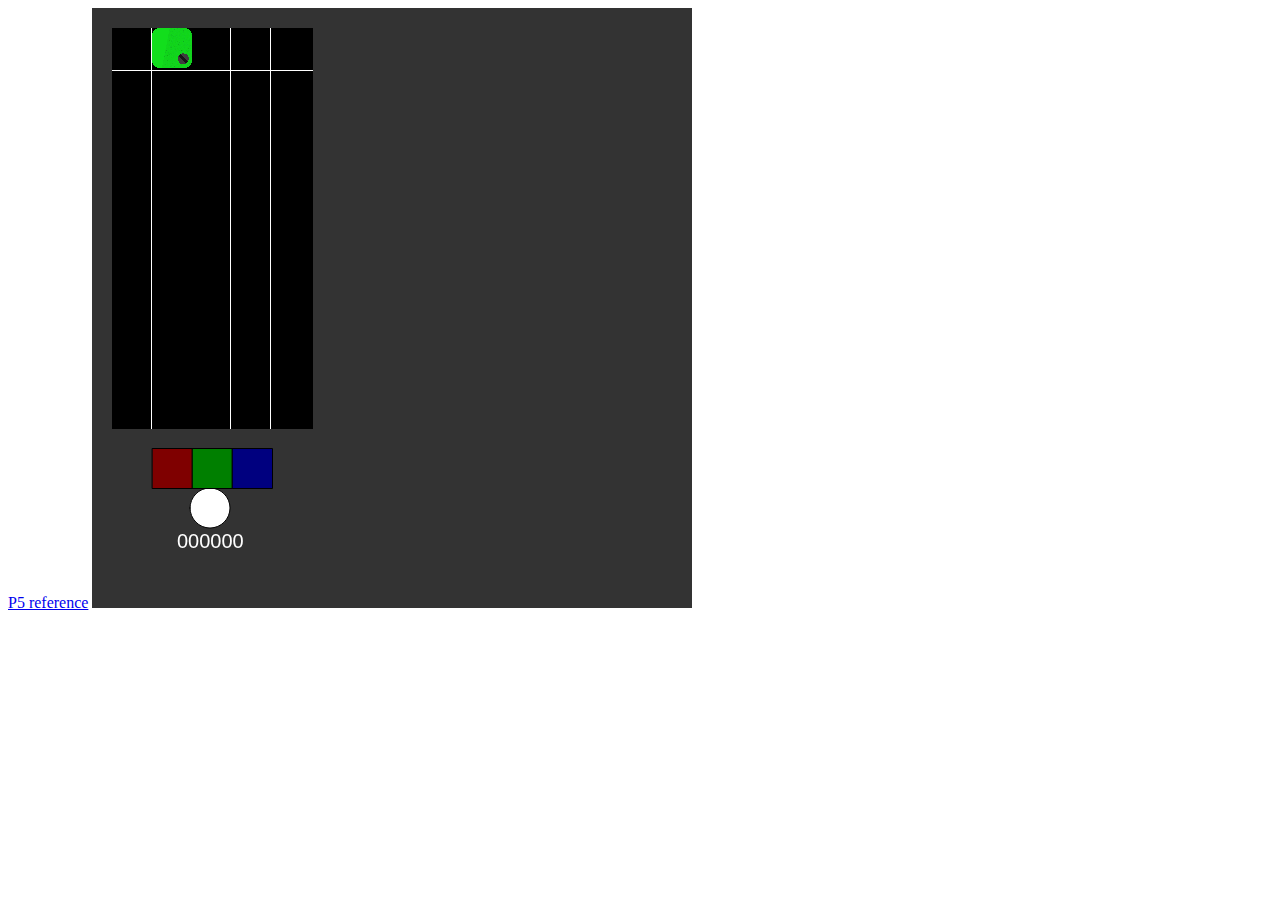
==== index.html @ e8c52490 "moving files + score system" ====
<html>
<meta charset="utf-8">

<head>
    <script src="libraries/p5.js"></script>
    <script src="libraries/p5.dom.js"></script>
    <!-- <script src="libraries/p5.sound.js"></script> -->
</head>

<body style="overflow:hidden">
    <script src="bucket.js"></script>
    <script src="cell.js"></script>
    <script src="matrix.js"></script>
    <script src="player.js"></script>
    <script src="main.js"></script>
    <a href="https://p5js.org/reference/" target="_tab">P5 reference</a>
    <!-- <button onclick="stop();">Stop</button> -->
</body>

</html>
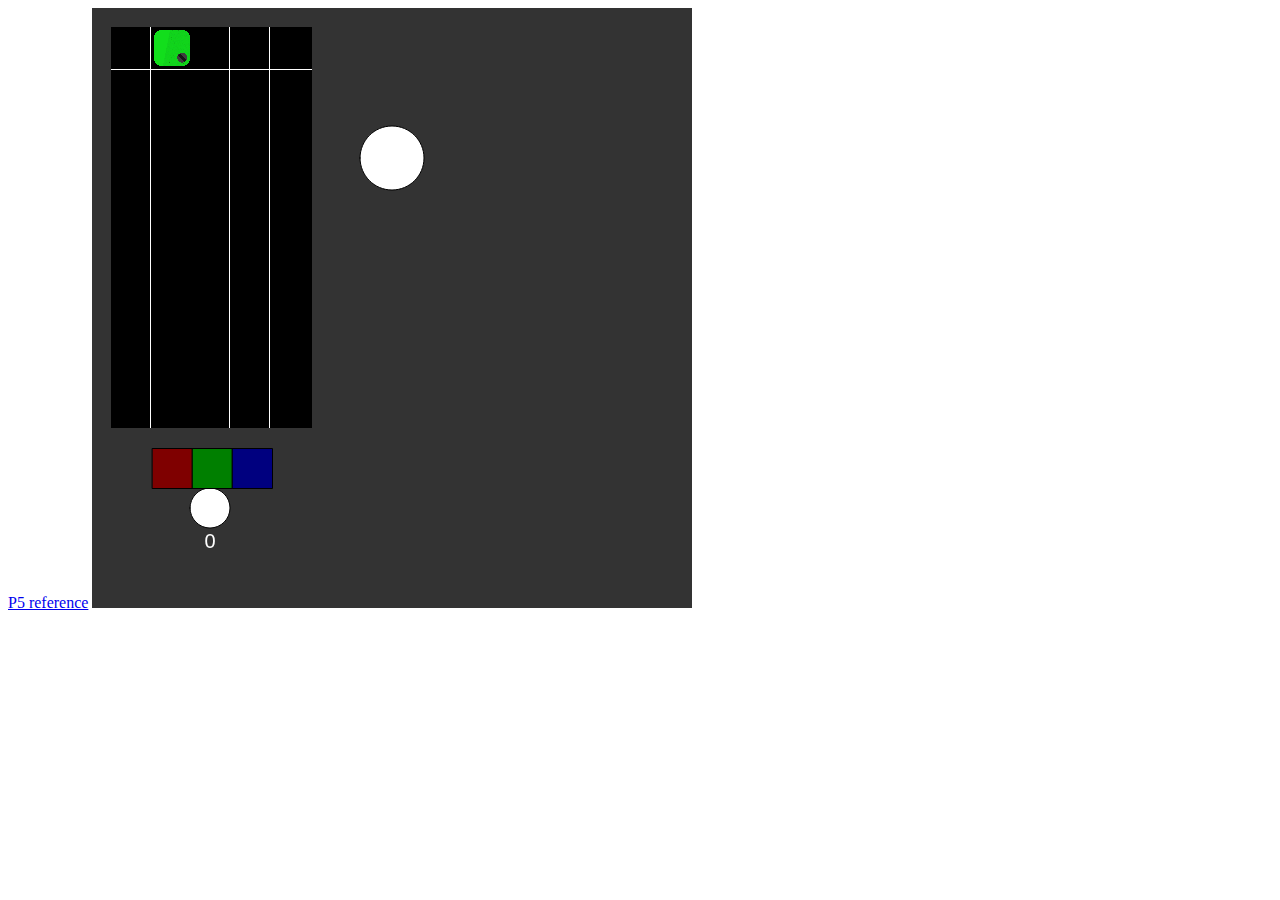
==== commit b951144a: "Added Speaker (+ padding inside cell)" ====
--- a/index.html
+++ b/index.html
@@ -10,11 +10,11 @@
 <body style="overflow:hidden">
     <script src="bucket.js"></script>
     <script src="cell.js"></script>
+    <script src="speaker.js"></script>
     <script src="matrix.js"></script>
     <script src="player.js"></script>
     <script src="main.js"></script>
     <a href="https://p5js.org/reference/" target="_tab">P5 reference</a>
-    <!-- <button onclick="stop();">Stop</button> -->
 </body>
 
 </html>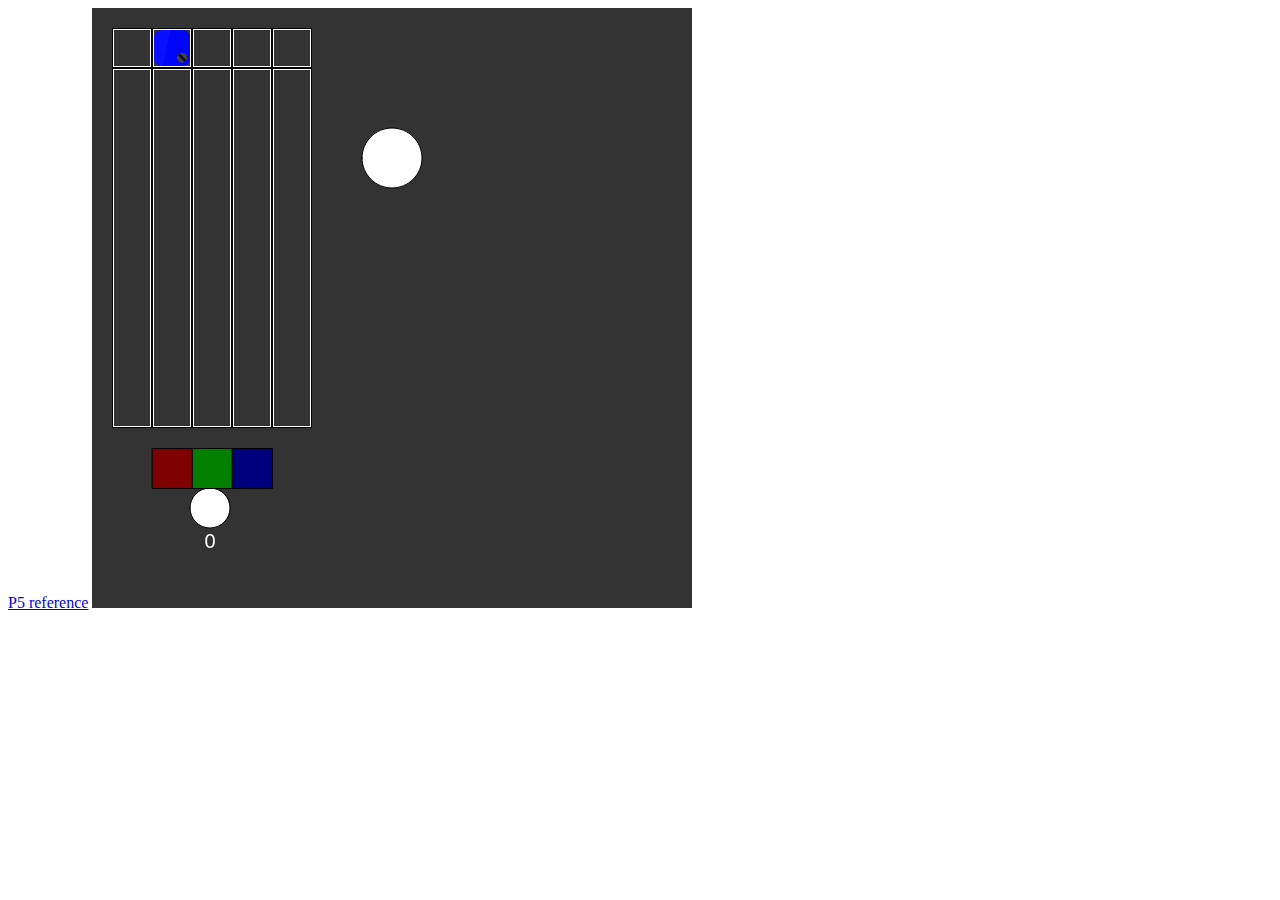
==== commit 37eb194b: "Asyn load" ====
--- a/index.html
+++ b/index.html
@@ -7,7 +7,7 @@
     <!-- <script src="libraries/p5.sound.js"></script> -->
 </head>
 
-<body style="overflow:hidden">
+<body style="overflow-x: hidden">
     <script src="bucket.js"></script>
     <script src="cell.js"></script>
     <script src="speaker.js"></script>
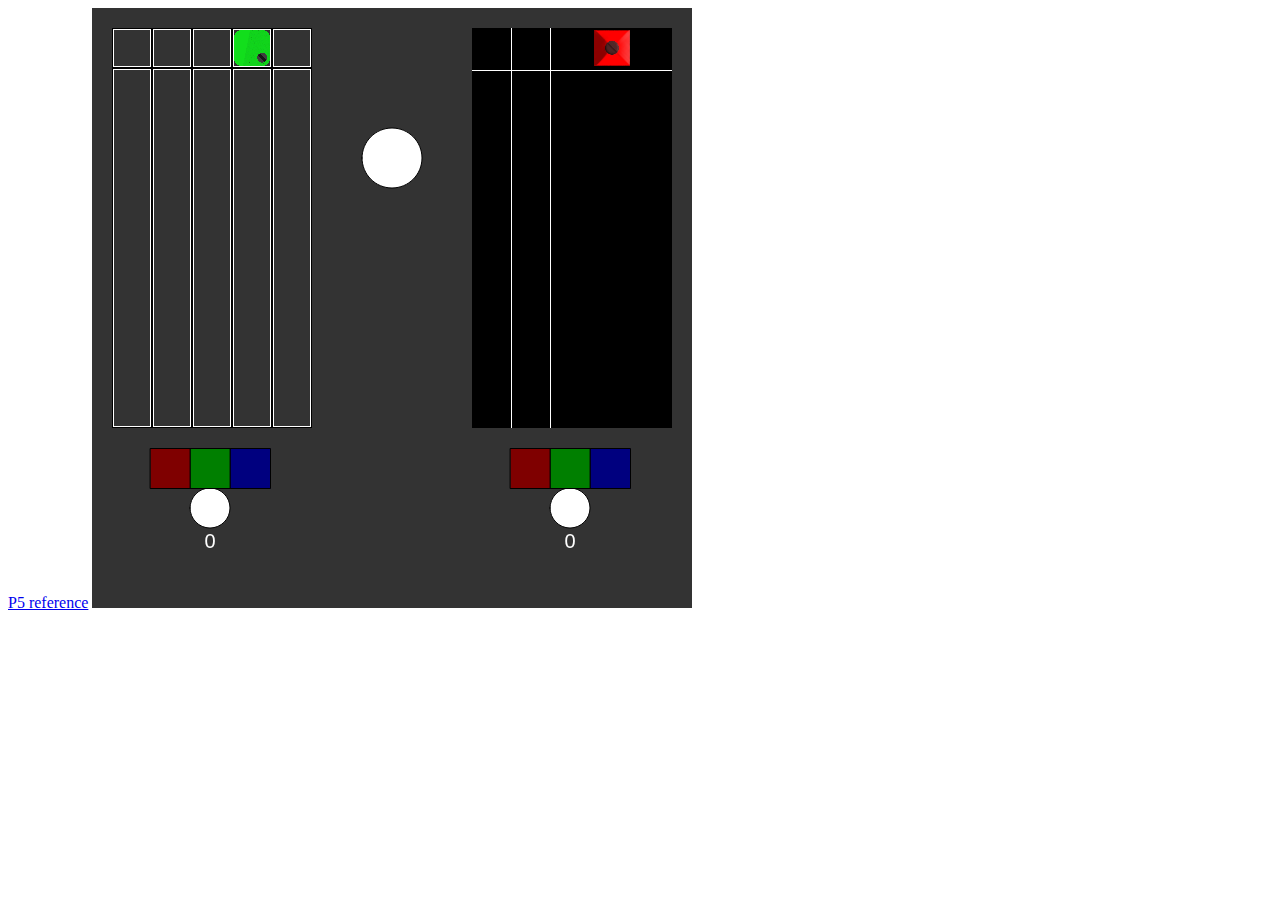
==== commit b9053ff6: "MULTIPLAYER!" ====
--- a/index.html
+++ b/index.html
@@ -13,6 +13,7 @@
     <script src="speaker.js"></script>
     <script src="matrix.js"></script>
     <script src="player.js"></script>
+    <script src="game.js"></script>
     <script src="main.js"></script>
     <a href="https://p5js.org/reference/" target="_tab">P5 reference</a>
 </body>
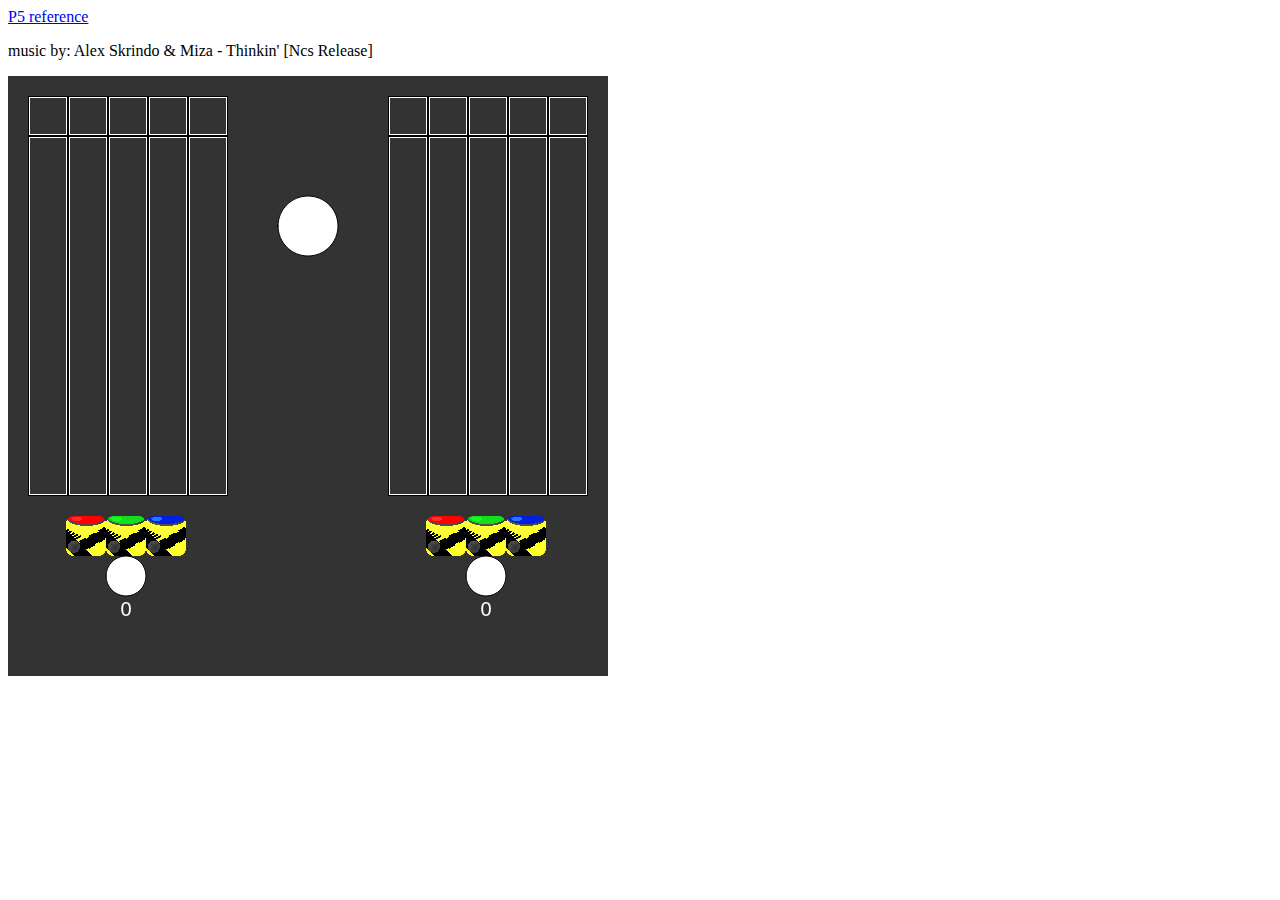
==== commit a46b5e8c: "Music!" ====
--- a/index.html
+++ b/index.html
@@ -2,9 +2,10 @@
 <meta charset="utf-8">
 
 <head>
+    <link rel="shortcut icon" href="favicon.ico" type="image/x-icon">
     <script src="libraries/p5.js"></script>
     <script src="libraries/p5.dom.js"></script>
-    <!-- <script src="libraries/p5.sound.js"></script> -->
+    <script src="libraries/p5.sound.js"></script>
 </head>
 
 <body style="overflow-x: hidden">
@@ -16,6 +17,7 @@
     <script src="game.js"></script>
     <script src="main.js"></script>
     <a href="https://p5js.org/reference/" target="_tab">P5 reference</a>
+    <p>music by: Alex Skrindo & Miza - Thinkin' [Ncs Release]</p>
 </body>
 
 </html>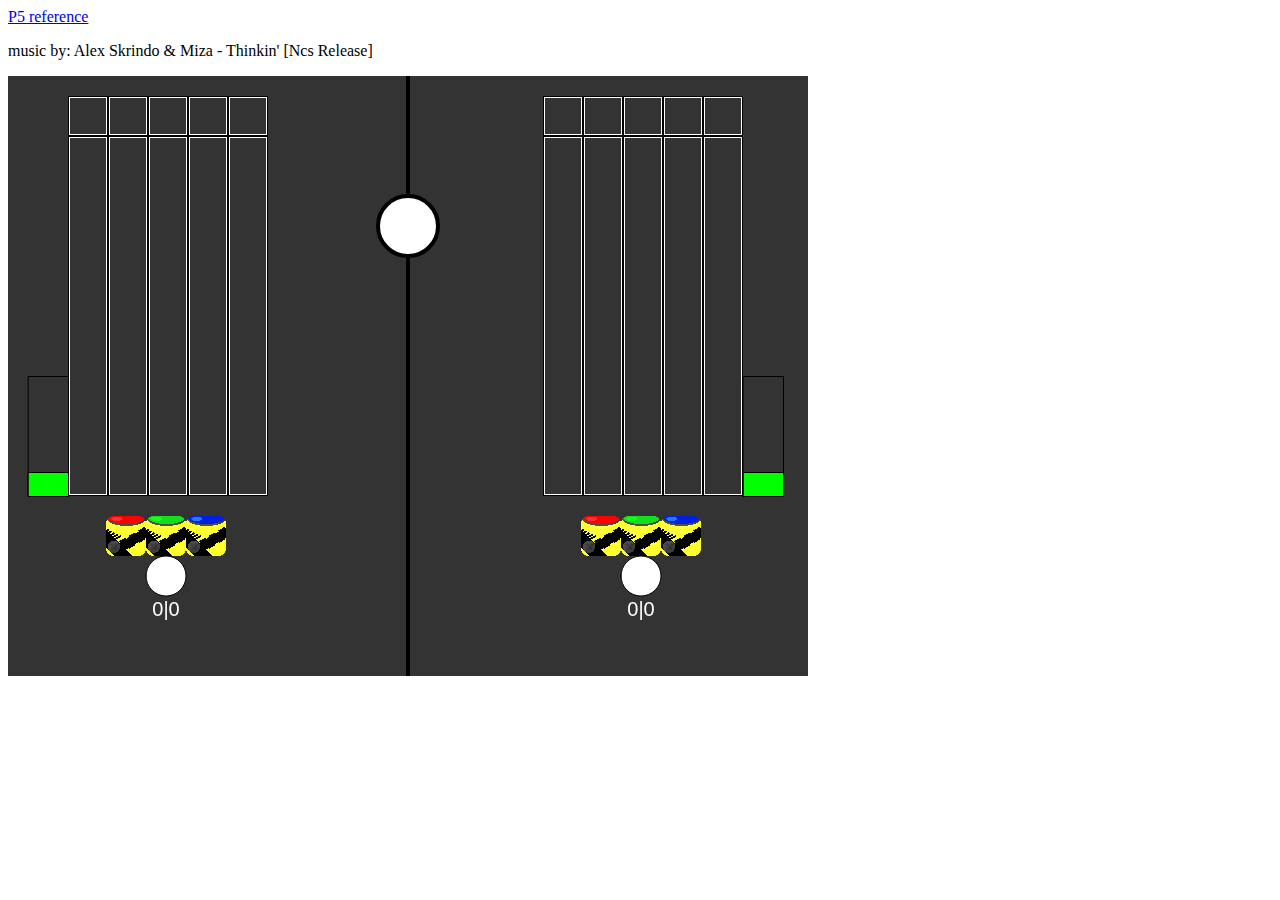
==== commit a8bf9725: "Combo Meter (Not Active)+Death" ====
--- a/index.html
+++ b/index.html
@@ -9,6 +9,7 @@
 </head>
 
 <body style="overflow-x: hidden">
+    <script src="meter.js"></script>
     <script src="bucket.js"></script>
     <script src="cell.js"></script>
     <script src="speaker.js"></script>
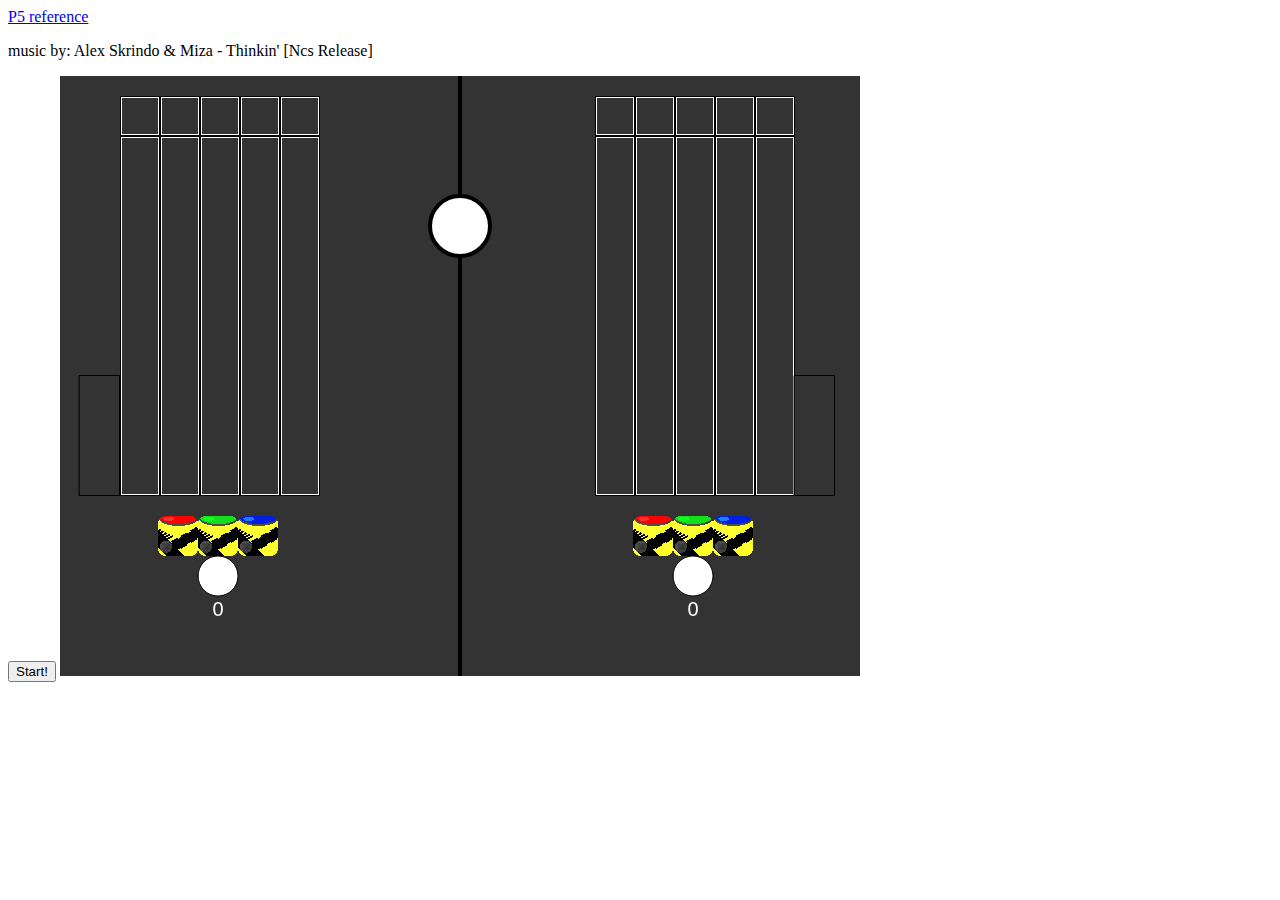
==== commit 6bc0a042: "Total Refactor" ====
--- a/index.html
+++ b/index.html
@@ -19,6 +19,7 @@
     <script src="main.js"></script>
     <a href="https://p5js.org/reference/" target="_tab">P5 reference</a>
     <p>music by: Alex Skrindo & Miza - Thinkin' [Ncs Release]</p>
+    <button onclick="startSpeaker()" id='start'>Start!</button>
 </body>
 
 </html>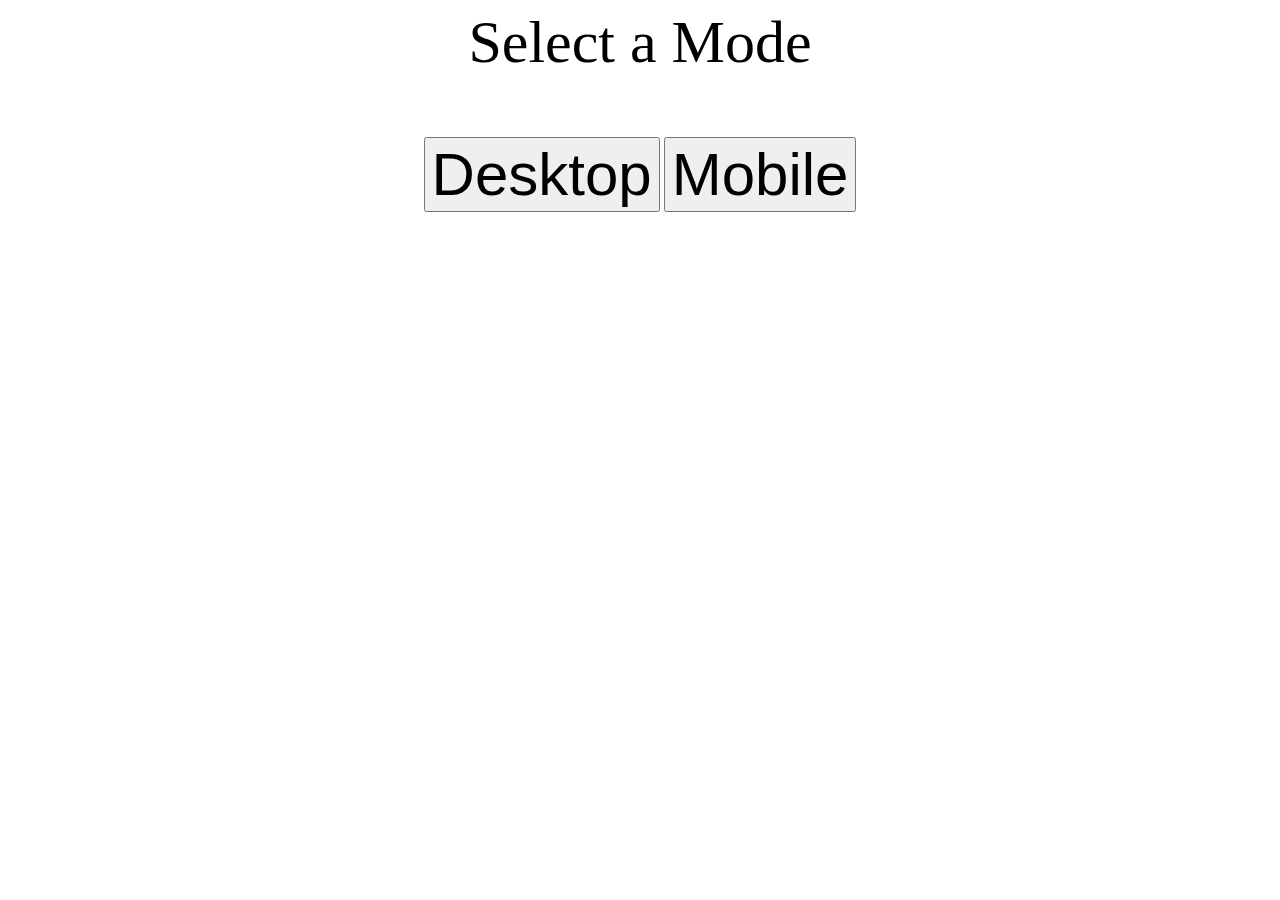
==== commit 666630e1: "MOBILE VERSION!" ====
--- a/index.html
+++ b/index.html
@@ -3,23 +3,13 @@
 
 <head>
     <link rel="shortcut icon" href="favicon.ico" type="image/x-icon">
-    <script src="libraries/p5.js"></script>
-    <script src="libraries/p5.dom.js"></script>
-    <script src="libraries/p5.sound.js"></script>
+    <link rel="stylesheet" href="index.css">
 </head>
 
-<body style="overflow-x: hidden">
-    <script src="meter.js"></script>
-    <script src="bucket.js"></script>
-    <script src="cell.js"></script>
-    <script src="speaker.js"></script>
-    <script src="matrix.js"></script>
-    <script src="player.js"></script>
-    <script src="game.js"></script>
-    <script src="main.js"></script>
-    <a href="https://p5js.org/reference/" target="_tab">P5 reference</a>
-    <p>music by: Alex Skrindo & Miza - Thinkin' [Ncs Release]</p>
-    <button onclick="startSpeaker()" id='start'>Start!</button>
+<body>
+    <p>Select a Mode</p>
+    <button onclick="location.href='./desktop.html'">Desktop</button>
+    <button onclick="location.href='./mobile.html'">Mobile</button>
 </body>
 
 </html>--- a/index.css
+++ b/index.css
@@ -0,0 +1,10 @@
+body{
+    text-align: center;
+     
+}
+p{
+    font-size: 60px
+}
+button{
+    font-size: 60px
+}
